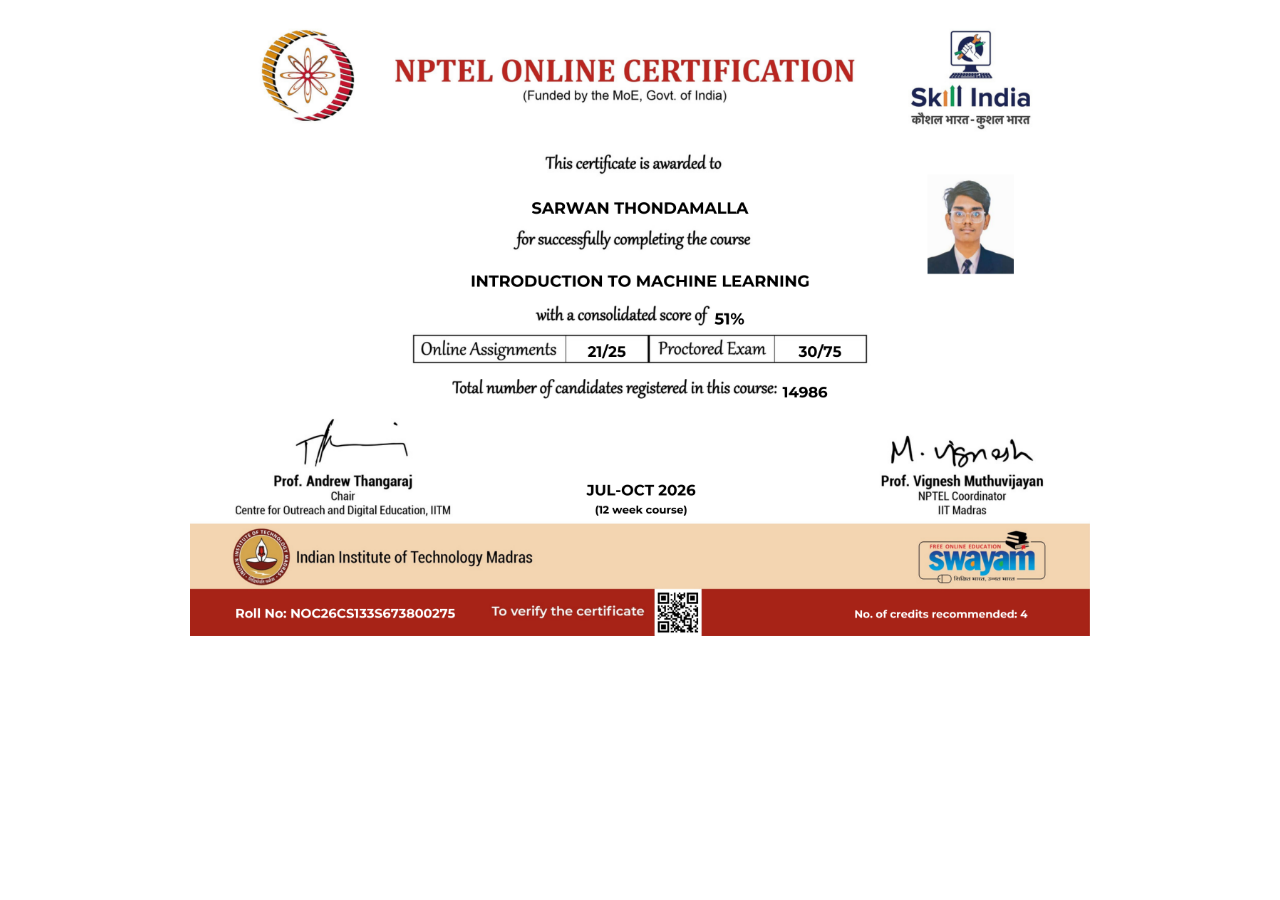
==== verify/NOC-ARF7-36RY-DHWFZ/index.html @ 69b204f2 "Describe what changes you made" ====
<!doctype html>
<html lang="en">
<head>
  <meta charset="utf-8">
  <meta name="viewport" content="width=device-width, initial-scale=1">
  <meta name="robots" content="noindex">
  <title>NOC-ARF7-36RY-DHWFZ</title>
  <style>
    html, body { margin: 0; background: #fff; }
    main { max-width: 900px; margin: 0 auto; }
    img { display: block; width: 100%; height: auto; }
  </style>
</head>
<body>
  <!--
    The document is shown as images: credential-1.png, credential-2.png, ... (one per PDF page).
    To change it, replace credential.pdf and re-run from the project root:
      python tools/render-verify-pdf.py verify/NOC-ARF7-36RY-DHWFZ
  -->
  <main id="pages"></main>
  <noscript><img src="credential-1.png" alt="Credential document"></noscript>
  <script>
    (function () {
      var root = document.getElementById('pages');
      function load(n) {
        var img = new Image();
        img.alt = n === 1 ? 'Credential document' : 'Credential document, page ' + n;
        img.onload = function () { root.appendChild(img); load(n + 1); };
        img.src = 'credential-' + n + '.png';
      }
      load(1);
    })();
  </script>
</body>
</html>
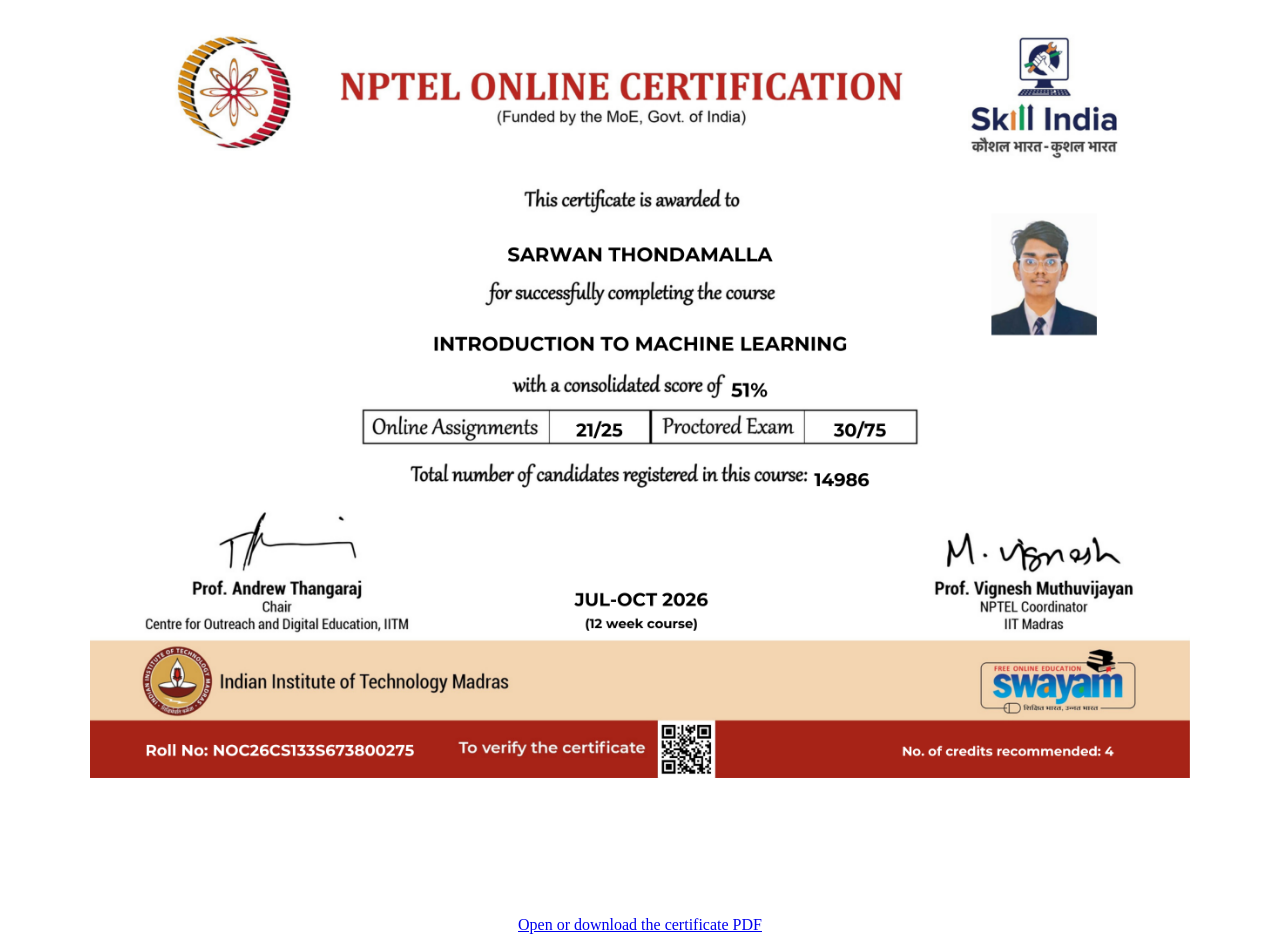
==== commit 02b1530e: "Refactor certificate display to use object tag and improve layout styling" ====
--- a/verify/NOC-ARF7-36RY-DHWFZ/index.html
+++ b/verify/NOC-ARF7-36RY-DHWFZ/index.html
@@ -7,8 +7,10 @@
   <title>NOC-ARF7-36RY-DHWFZ</title>
   <style>
     html, body { margin: 0; background: #fff; }
-    main { max-width: 900px; margin: 0 auto; }
+    main { max-width: 1100px; margin: 0 auto; }
+    object { display: block; width: 100%; height: 100vh; min-height: 700px; }
     img { display: block; width: 100%; height: auto; }
+    p { margin: 1rem; text-align: center; }
   </style>
 </head>
 <body>
@@ -17,19 +19,11 @@
     To change it, replace credential.pdf and re-run from the project root:
       python tools/render-verify-pdf.py verify/NOC-ARF7-36RY-DHWFZ
   -->
-  <main id="pages"></main>
-  <noscript><img src="credential-1.png" alt="Credential document"></noscript>
-  <script>
-    (function () {
-      var root = document.getElementById('pages');
-      function load(n) {
-        var img = new Image();
-        img.alt = n === 1 ? 'Credential document' : 'Credential document, page ' + n;
-        img.onload = function () { root.appendChild(img); load(n + 1); };
-        img.src = 'credential-' + n + '.png';
-      }
-      load(1);
-    })();
-  </script>
+  <main>
+    <object data="credential.pdf" type="application/pdf" aria-label="Certificate document">
+      <img src="credential-1.png" alt="Certificate document">
+    </object>
+    <p><a href="credential.pdf">Open or download the certificate PDF</a></p>
+  </main>
 </body>
 </html>
